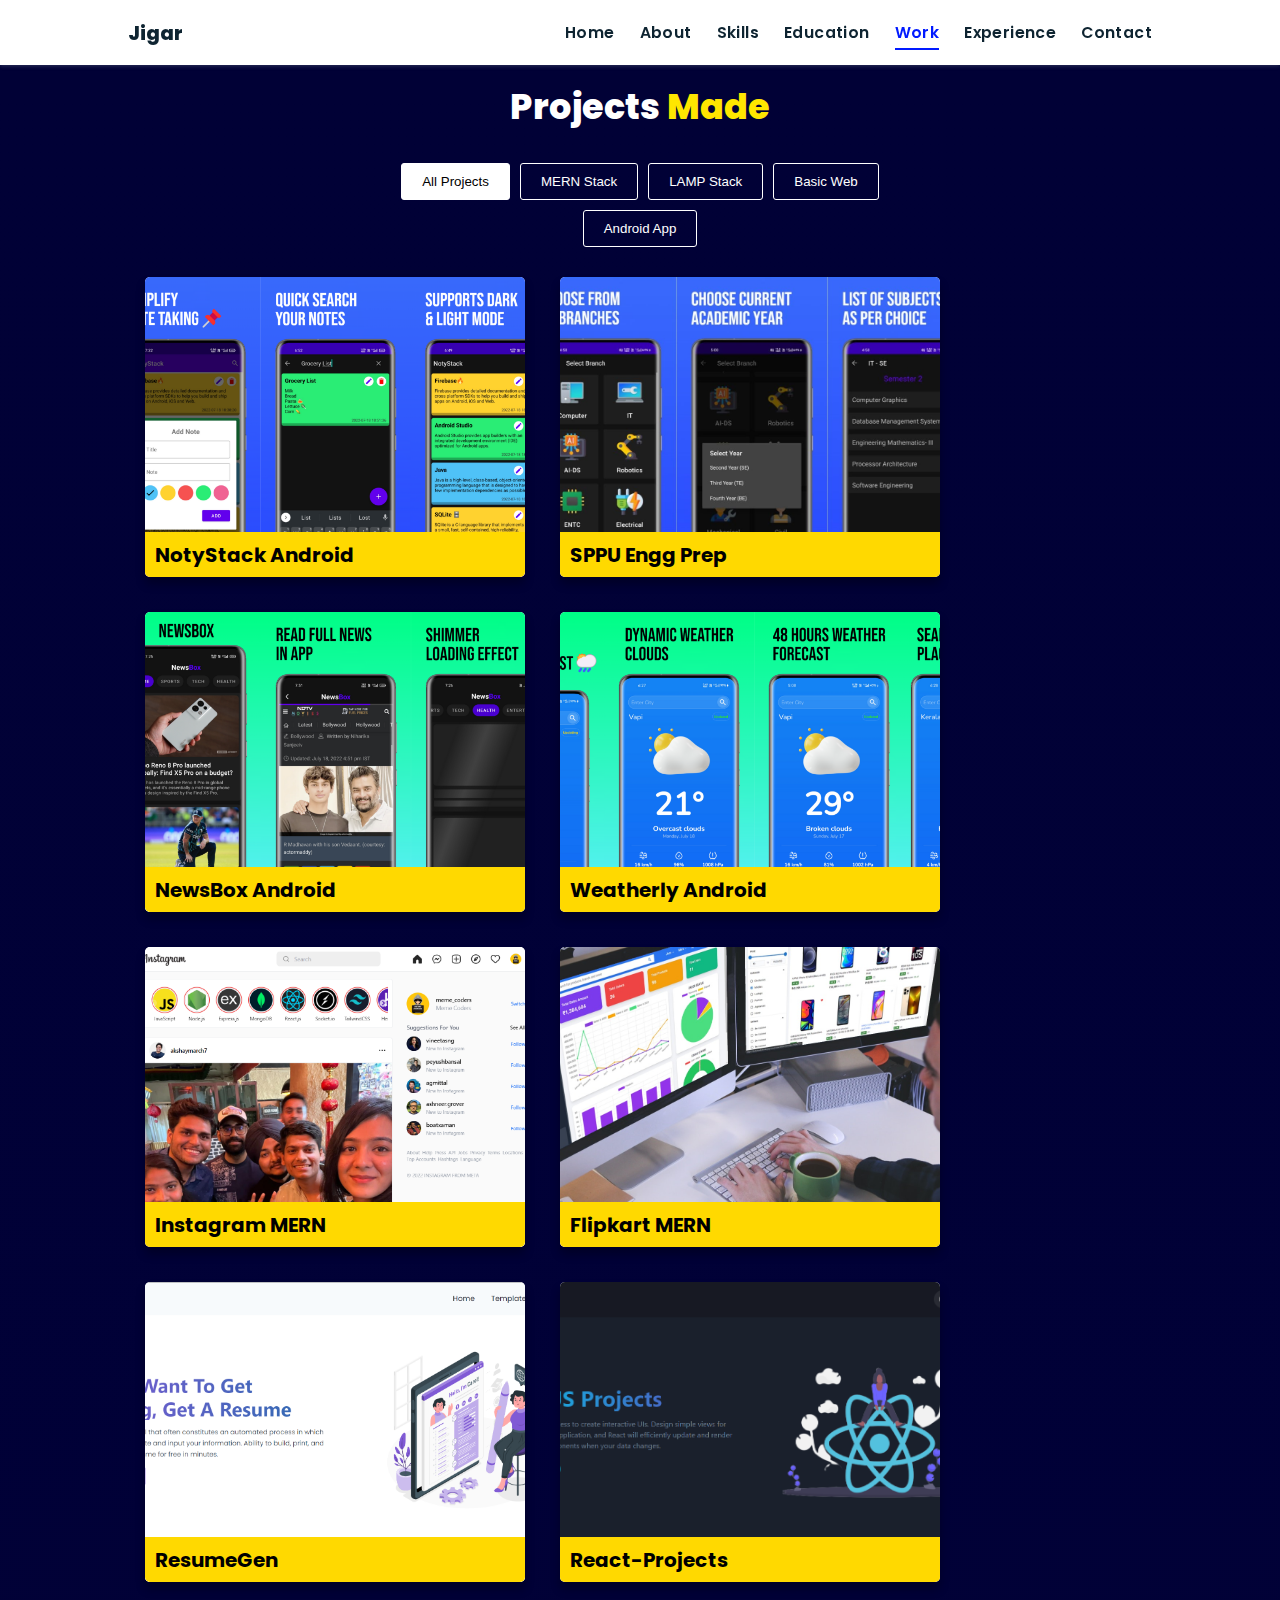
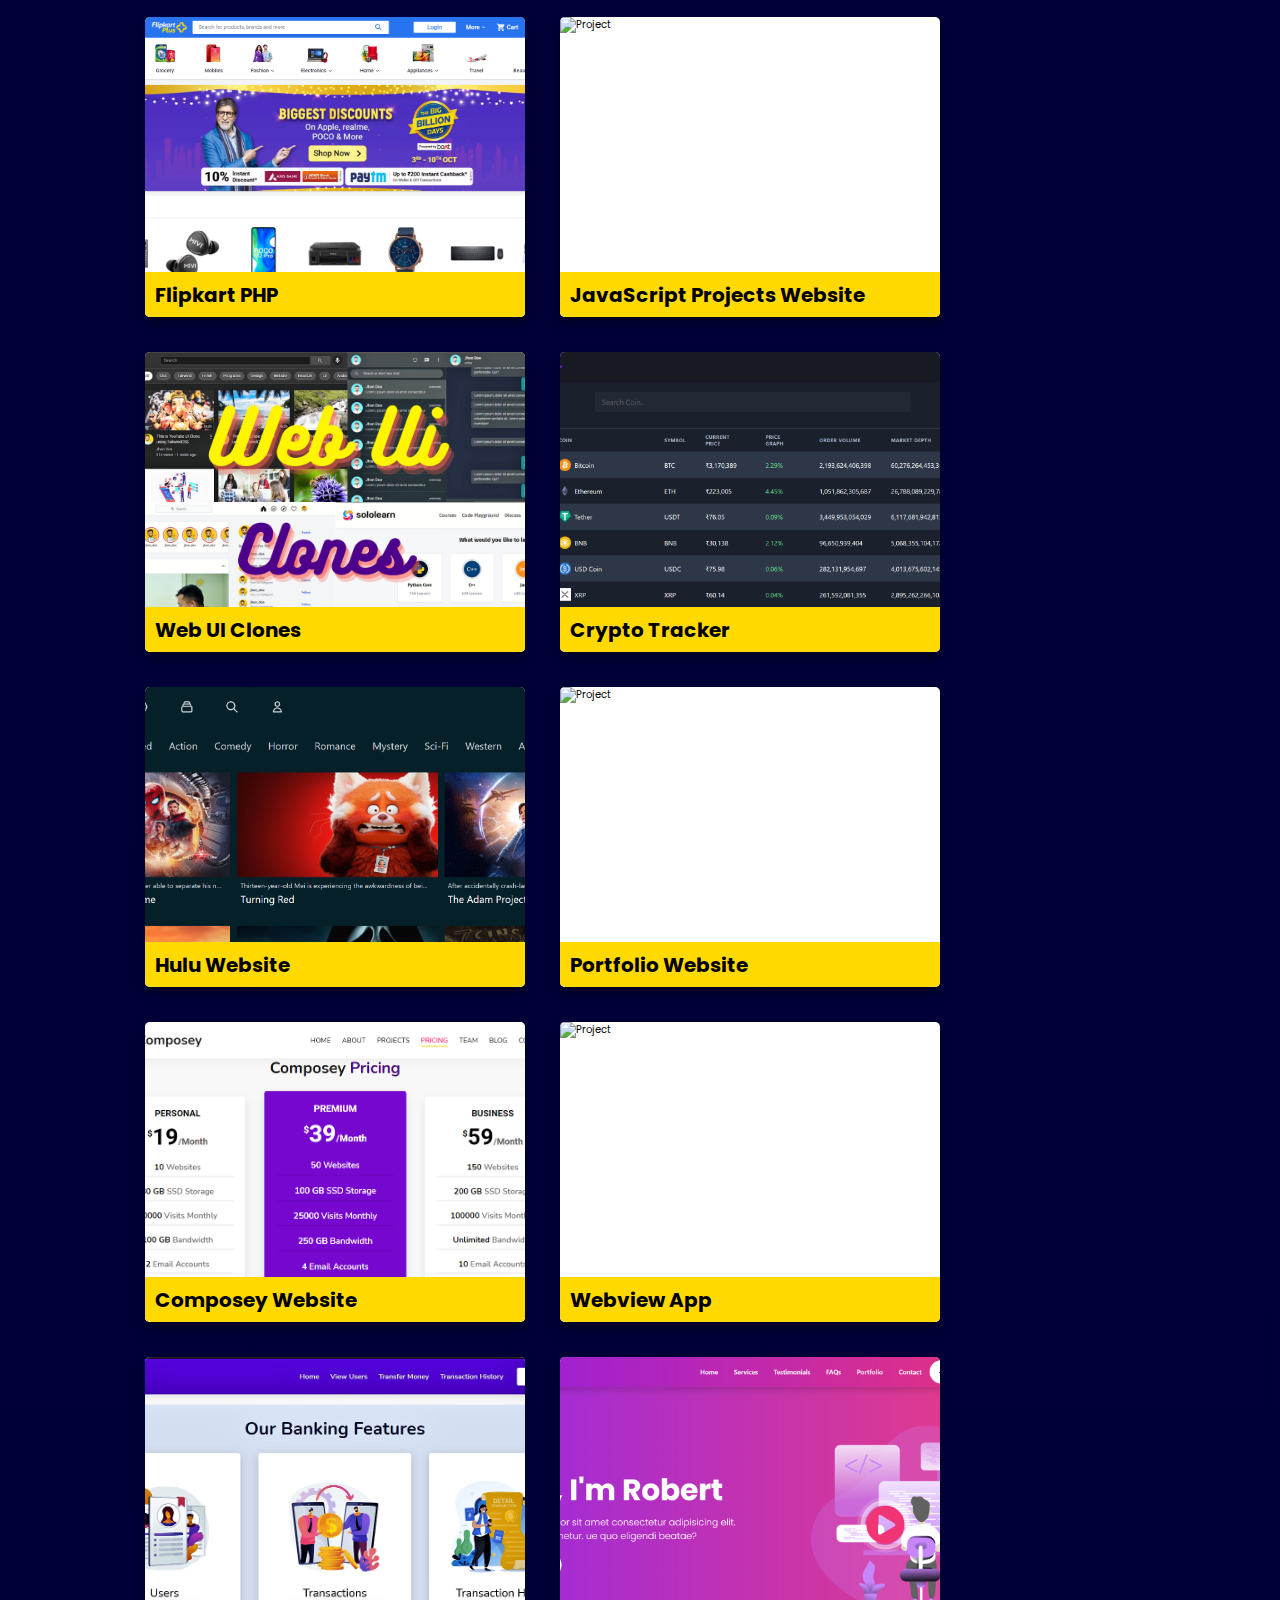
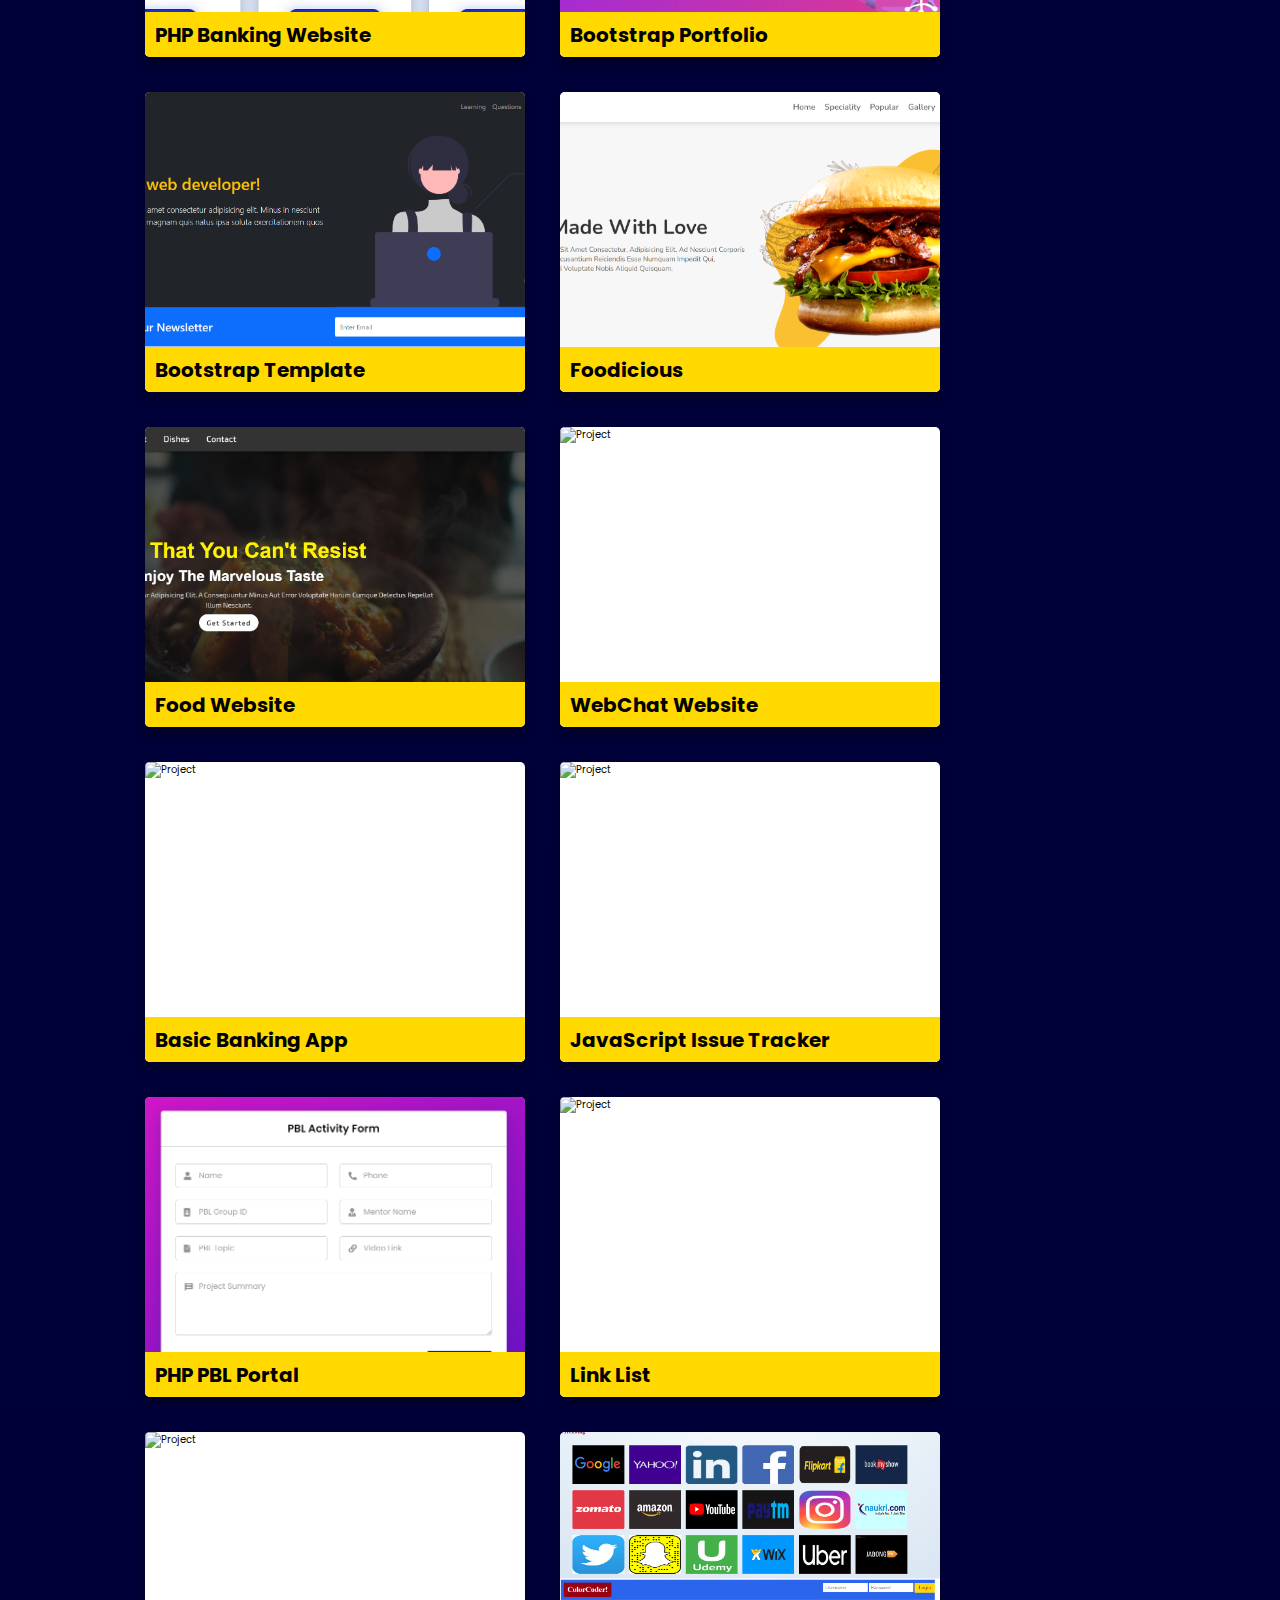
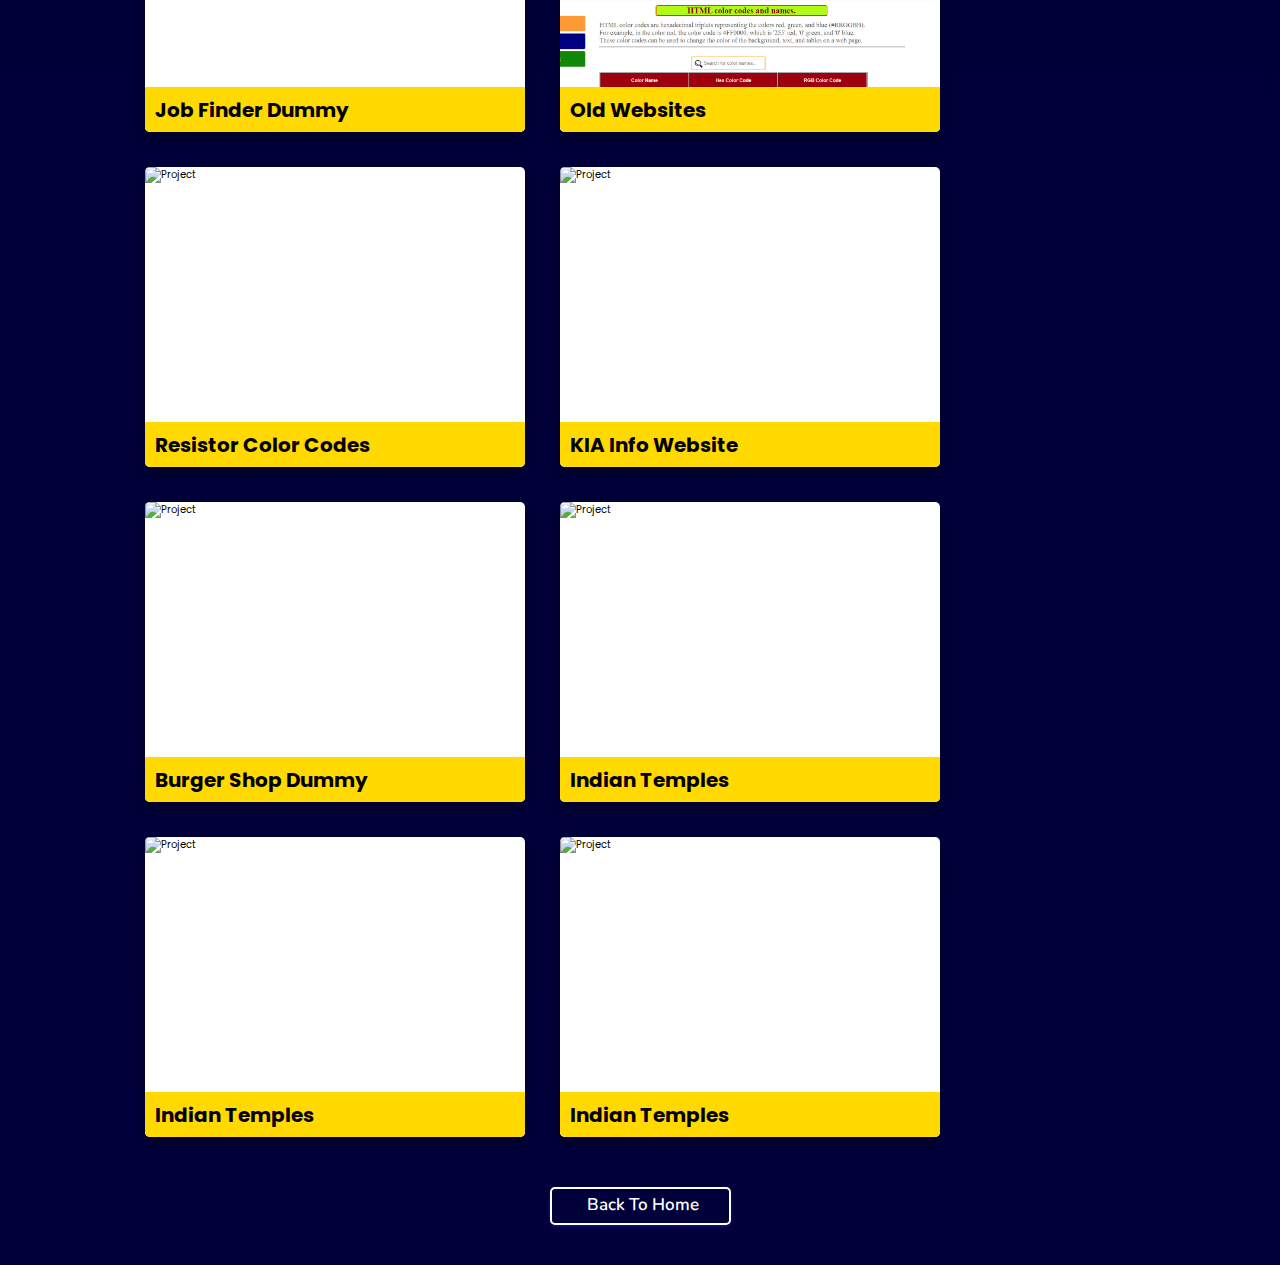
==== projects/index.html @ a0c82e0b "Some basic additions, working on basic template for portfolio" ====
<!DOCTYPE html>
<html lang="en">
<head>
    <meta charset="UTF-8">
    <meta http-equiv="X-UA-Compatible" content="IE=edge">
    <meta name="viewport" content="width=device-width, initial-scale=1.0">
    <link rel="stylesheet" href="./style.css">
    <!-- Font Awesome -->
    <link rel="stylesheet" href="https://cdnjs.cloudflare.com/ajax/libs/font-awesome/5.15.3/css/all.min.css" integrity="sha512-iBBXm8fW90+nuLcSKlbmrPcLa0OT92xO1BIsZ+ywDWZCvqsWgccV3gFoRBv0z+8dLJgyAHIhR35VZc2oM/gI1w==" crossorigin="anonymous" referrerpolicy="no-referrer" />
    <link id='favicon' rel="shortcut icon" href="/assets/images/favicon.png" type="image/x-png">
    <title>Projects | Portfolio Jigar Sable</title>
</head>
<body oncontextmenu="return false">

<!-- navbar starts -->
<header>
        <a href="/" class="logo"><i class="fab fa-node-js"></i> Jigar</a>

        <div id="menu" class="fas fa-bars"></div>
        <nav class="navbar">
            <ul>
            <li><a href="/#home">Home</a></li>
            <li><a href="/#about">About</a></li>
            <li><a href="/#skills">Skills</a></li>
            <li><a href="/#education">Education</a></li>
            <li><a class="active" href="/#work">Work</a></li>
            <li><a href="/#experience">Experience</a></li>
            <li><a href="/#contact">Contact</a></li>
            </ul>
        </nav>
</header>
<!-- navbar ends -->

<!-- work project section starts -->
<section class="work" id="work">

  <h2 class="heading"><i class="fas fa-laptop-code"></i> Projects <span>Made</span></h2>
  
  <div id="filters" class="button-group">
    <button class="btn is-checked" data-filter="*">All Projects</button>
    <button class="btn" data-filter=".mern">MERN Stack</button>
    <button class="btn" data-filter=".lamp">LAMP Stack</button>
    <button class="btn" data-filter=".basicweb">Basic Web</button>
    <button class="btn" data-filter=".android">Android App</button>
  </div>

  <div class="box-container">

    <!-- <div class="box tilt">
      <img src="/assets/images/projects/agecalc.PNG" alt="" />
      <div class="content">
        <div class="tag">
        <h3>Portfolio Website</h3>
        </div>
        <div class="desc">
          <p>Personal portfolio website. Don't need much info about it, just scroll down. You're here only!</p>
          <div class="btns">
            <a href="#" class="btn" target="_blank"><i class="fas fa-eye"></i> View</a>
            <a href="#" class="btn" target="_blank">Code <i class="fas fa-code"></i></a>
          </div>
        </div>
      </div>
    </div> -->   

  </div>

  <div class="backbtn">
    <a href="/#work" class="btn">
        <i class="fas fa-arrow-left"></i>
        <span>Back to Home</span>
  </a>
  </div>

</section>
<!-- work project section ends -->

<!-- scroll top btn -->
<a href="#work" class="fas fa-angle-up" id="scroll-top"></a>
<!-- scroll back to top -->


<!-- ==== ALL MAJOR JAVASCRIPT CDNS STARTS ==== -->
<!-- jquery cdn -->
<script src="https://cdnjs.cloudflare.com/ajax/libs/jquery/3.6.0/jquery.min.js" integrity="sha512-894YE6QWD5I59HgZOGReFYm4dnWc1Qt5NtvYSaNcOP+u1T9qYdvdihz0PPSiiqn/+/3e7Jo4EaG7TubfWGUrMQ==" crossorigin="anonymous" referrerpolicy="no-referrer"></script>

<!-- vanilla tilt.js links -->
<script src="https://cdnjs.cloudflare.com/ajax/libs/vanilla-tilt/1.7.0/vanilla-tilt.min.js" integrity="sha512-SttpKhJqONuBVxbRcuH0wezjuX+BoFoli0yPsnrAADcHsQMW8rkR84ItFHGIkPvhnlRnE2FaifDOUw+EltbuHg==" crossorigin="anonymous" referrerpolicy="no-referrer"></script>

<!-- scroll reveal anim -->
<script src="https://unpkg.com/scrollreveal"></script>

<!-- isotope filter plugin cdn -->
<script src="https://cdnjs.cloudflare.com/ajax/libs/jquery.isotope/3.0.6/isotope.pkgd.min.js" integrity="sha512-Zq2BOxyhvnRFXu0+WE6ojpZLOU2jdnqbrM1hmVdGzyeCa1DgM3X5Q4A/Is9xA1IkbUeDd7755dNNI/PzSf2Pew==" crossorigin="anonymous" referrerpolicy="no-referrer"></script>

<!-- ==== ALL MAJOR JAVASCRIPT CDNS ENDS ==== -->

<script src="./script.js"></script>

</body>
</html>
---- projects/style.css ----
@import url("https://fonts.googleapis.com/css2?family=Poppins:wght@400;600;700&display=swap");
@import url('https://fonts.googleapis.com/css2?family=Nunito:ital,wght@0,300;0,400;0,600;0,700;1,300;1,400&display=swap');

*{
  margin: 0;
  padding: 0;
  box-sizing: border-box;
  text-decoration: none;
  outline: none; border: none;
  text-transform:capitalize;
  transition: all .2s linear;
}
html{
  font-size: 62.5%;
  overflow-x: hidden;
  scroll-behavior: smooth;
}
body{
  background: #f7f7f7;
  font-family: 'Poppins', sans-serif;
}

*::selection{
  background: #2b3dda;
  color: #fff;
}

html{
  font-size: 62.5%;
  overflow-x: hidden;
}
html::-webkit-scrollbar{
  width: .8rem;
}
html::-webkit-scrollbar-track{
  background: rgb(235, 202, 245);
}
html::-webkit-scrollbar-thumb{
  background: #420177;
}

/* navbar starts */
header{
  position: fixed;
  top: 0; left: 0; right: 0;
  z-index: 1000;
  display: flex;
  align-items: center;
  justify-content: space-between;
  padding: 1.7rem 10%;
  height: 6.5rem;
  background-color: #fff;
  box-shadow: 0 1px 4px rgba(146,161,176,.3);
}
section{
  min-height: 100vh;
  padding: 2rem 9%;
}
.heading{
  font-size: 3.5rem;
  color: rgb(32, 32, 32);
  font-weight: 800;
  text-align: center;
}
.heading span{
  color: rgb(115, 3, 167);
}
header .logo{
  font-size: 1.9rem;
  font-weight: 800;
  text-decoration: none;
  color: #0E2431;
}
header .logo i {
  font-size: 2.2rem;
}
header .logo:hover {
  color: #fc8c05;
}
header .navbar ul{
  list-style: none;
  display: flex;
  justify-content: center;
  align-items: center;
}
header .navbar li{
  margin-left: 2.5rem;
}
header .navbar ul li a{
  font-size: 1.57rem;
  color: #0E2431;
  font-weight: 600;
  text-decoration: none;
  letter-spacing: 0.04rem;
}
header .navbar ul li a.active,
header .navbar ul li a:hover{
  color: #011aff;
  border-bottom: .2rem solid #011aff;
  padding: .5rem 0;
}
/* navbar ends */

/* hamburger icon starts*/
#menu{
  font-size: 3rem;
  cursor: pointer;
  color: rgb(24, 2, 63);
  display: none;
}
@media(max-width:768px){
  #menu{
      display: block;
  }
  header .navbar{
    position: fixed;
    top: 6.5rem; right: -120%;
    width: 75%;
    height: 100%;
    text-align: left;
    align-items: flex-start;
    background-color: #0e0f31;
  }
  header .navbar ul{
    flex-flow: column;
    padding: 1rem;
  }
  header .navbar ul li{
    text-align: center;
    width: 100%;
    margin: 1rem 0;
    border-radius: .5rem;
    width: 26rem;
  }
  header .navbar ul li a{
    display: block;
    padding: 1rem;
    text-align: left;
    color: #fff;
    font-size: 2rem;
  }
  header .navbar ul li a.active,
  header .navbar ul li a:hover{
    padding: 1rem;
    color: #fff;
    border-radius: .5rem;
    border-bottom: .5rem solid #011aff;
  }
  .fa-times{
    transform: rotate(180deg);
  }
  header .navbar.nav-toggle{
    right: 0;
  }
}
/* hamburger icon ends */

/* work section starts */
.work{
  /* background: #010124; */
  background: linear-gradient(to bottom, #010136, #00003a);
  margin-top: 5rem;
}
.work h2{
  color: #fff;
  padding: 1rem;
}
.work .heading span{
  color: rgb(255, 230, 0);
}
.work .button-group{
  display: flex;
  flex-wrap: wrap;
  gap:1rem;
  margin: 2rem auto;
  width: 50%;
  justify-content: center;
  align-items: center;
}
.work .button-group .btn{
  outline: none;
  padding: 1rem 2rem;
  background: transparent;
  color: #fff;
  border: 1px solid #fff;
  border-radius: 3px;
  cursor: pointer;
  font-weight: 500;
}
.work .button-group .btn:hover{
  background-color: #fff;
  color: #000;
}
.work .button-group .btn.is-checked{
  background-color: #fff;
  color: #000;
}
.work .box-container{
  display: flex;
  flex-wrap: wrap;
  gap:1.5rem;
  margin: 2rem;
}
.work .box-container .box{
  flex:1 1 30rem;
  border-radius: .5rem;
  box-shadow: 0 .7rem 1rem rgba(0,0,0,.3);
  position: relative;
  overflow:hidden;
  height:30rem;
  background: #fff;
  border: none;
}
.work .box-container .box img{
  height: 100%;
  width:100%;
  object-fit: cover;
}
.work .box-container .box .content{
  height: 100%;
  width:100%;
  position: absolute;
  top:85%; left:0;
  background:rgba(255, 255, 255, 0.9);
  display: flex;
  flex-direction: column;
}
.work .box-container .box .content .tag{
  display: flex;
  flex-direction: row;
  justify-content: space-between;
  align-items: center;
  height: 4.5rem;
  width: 100%;
  padding-left: 1rem;
  background: #ffd900;
}
.work .box-container .box .content .tag h3{
  font-size: 2rem;
}
.work .box-container .box:hover .content{
  top: 25%;
}
.work .desc {
  margin: 2rem;
  display: flex;
  flex-direction: column;
  justify-content: center;
}
.work .desc p{
  font-size: 1.5rem;
}
.work .desc .btns{
  display: flex;
  justify-content: space-between;
  width: 100%;
  margin-top: 2rem;
}
.work .desc .btns .btn{
  line-height: 0;
  display: inline;
  padding: 1.5rem 2.5rem;
  border-radius: .5rem;
  font-size: 1.5rem;
  color: #fff;
  background: rgb(12, 12, 12);
  margin-right: 2rem;
}
.work .desc .btns .btn:hover{
  background: #310ae0f5;
}

@media screen and (max-width: 450px) {
  .work .button-group{
    width: 100%;
  }
  .work .box-container{
    margin: 0rem;
  }
  .work .box-container .grid-item .box{
    width: 95% !important;
  }
}

/* back to home button */
.backbtn{
  display: flex;
  justify-content: center;
  margin-bottom: 2rem;
  margin-top: 4rem;
}
.backbtn .btn {
  position: relative;
  line-height: 0;
  padding: 1.6rem 3rem;
  border-radius: .5em;
  transition: 0.3s;
  color: #fff;
  border: 2px solid #fff;
  box-shadow: 0px 2px 4px rgba(48, 68, 247, .3);
  text-align: center;
}
.backbtn .btn span {
  font-weight: 600;
  font-size: 1.7rem;
  font-family: 'Nunito', sans-serif;
}
.backbtn .btn i {
  margin-right: 0.5rem;
  font-size: 1.5rem;
  transition: 0.3s;
}
.backbtn .btn:hover{
  background: #ffffff;
  color: #000;
}
.backbtn .btn:hover i {
  transform: translateX(-8px);
}
/* work section ends */

/* common media queries starts*/
@media(max-width:450px){
  html{
    font-size: 55%;
  }
  body{
    padding-right: 0;
  }
  section{
    padding: 2rem;
  }
}
/* common media queries ends*/


/* scroll top starts */
#scroll-top{
  position: fixed;
  top: -140%;
  right: 2rem;
  padding: 1rem 1.5rem;
  font-size: 2rem;
  background: #ffae00;
  color: rgb(13, 0, 44);
  border-radius: 5rem;
  transition: 1s linear;
  z-index: 1000;
}
#scroll-top.active{
  top: calc(100% - 12rem);
}
/* scroll top ends */
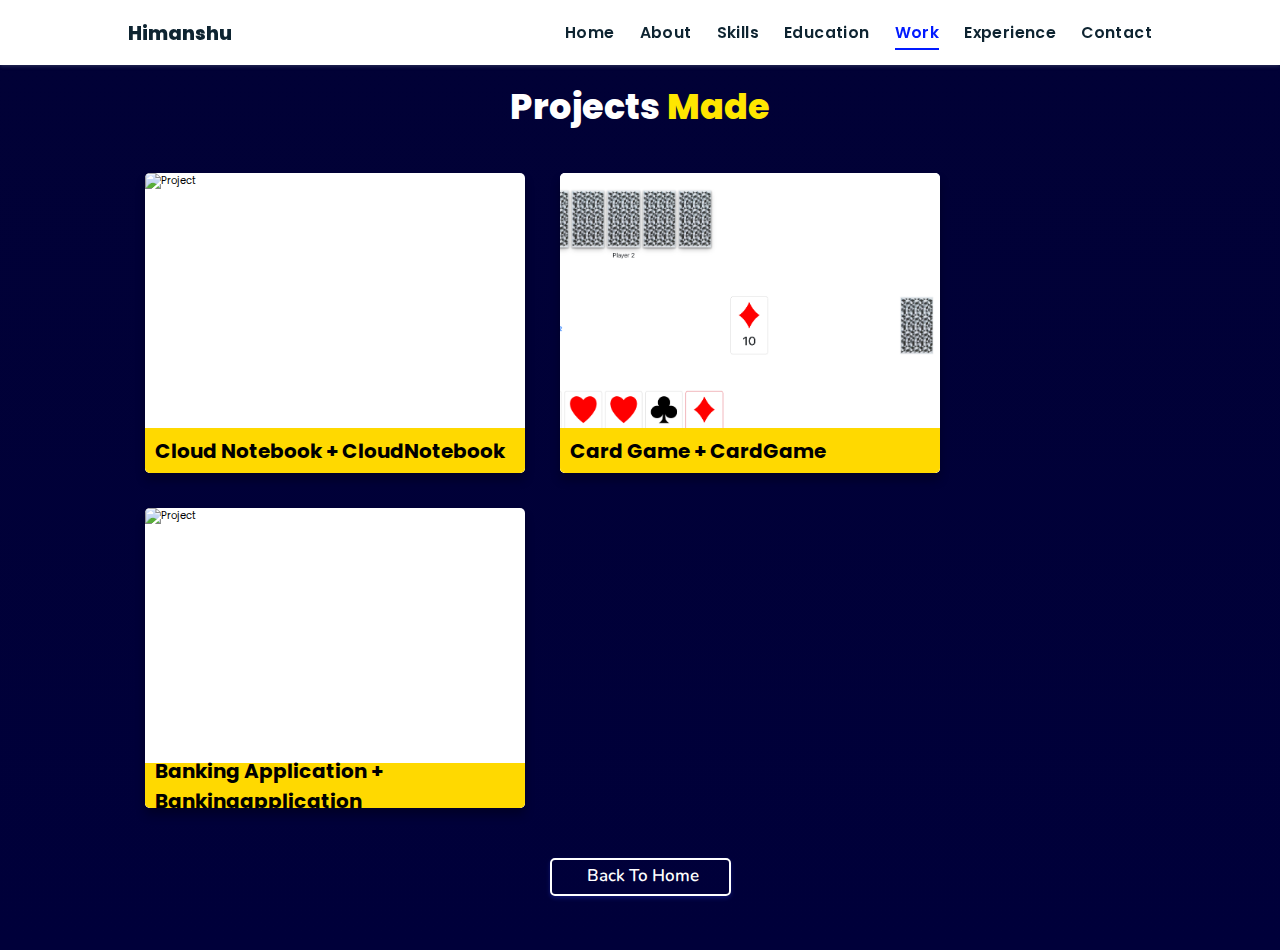
==== commit 902b6029: "Completed the final project" ====
--- a/projects/index.html
+++ b/projects/index.html
@@ -1,52 +1,56 @@
 <!DOCTYPE html>
 <html lang="en">
+
 <head>
-    <meta charset="UTF-8">
-    <meta http-equiv="X-UA-Compatible" content="IE=edge">
-    <meta name="viewport" content="width=device-width, initial-scale=1.0">
-    <link rel="stylesheet" href="./style.css">
-    <!-- Font Awesome -->
-    <link rel="stylesheet" href="https://cdnjs.cloudflare.com/ajax/libs/font-awesome/5.15.3/css/all.min.css" integrity="sha512-iBBXm8fW90+nuLcSKlbmrPcLa0OT92xO1BIsZ+ywDWZCvqsWgccV3gFoRBv0z+8dLJgyAHIhR35VZc2oM/gI1w==" crossorigin="anonymous" referrerpolicy="no-referrer" />
-    <link id='favicon' rel="shortcut icon" href="/assets/images/favicon.png" type="image/x-png">
-    <title>Projects | Portfolio Jigar Sable</title>
+  <meta charset="UTF-8">
+  <meta http-equiv="X-UA-Compatible" content="IE=edge">
+  <meta name="viewport" content="width=device-width, initial-scale=1.0">
+  <link rel="stylesheet" href="./style.css">
+  <!-- Font Awesome -->
+  <link rel="stylesheet" href="https://cdnjs.cloudflare.com/ajax/libs/font-awesome/5.15.3/css/all.min.css"
+    integrity="sha512-iBBXm8fW90+nuLcSKlbmrPcLa0OT92xO1BIsZ+ywDWZCvqsWgccV3gFoRBv0z+8dLJgyAHIhR35VZc2oM/gI1w=="
+    crossorigin="anonymous" referrerpolicy="no-referrer" />
+  <link id='favicon' rel="shortcut icon" href="/assets/images/favicon.png" type="image/x-png">
+  <title>Projects | Portfolio Himanshu Dangwal</title>
 </head>
+
 <body oncontextmenu="return false">
 
-<!-- navbar starts -->
-<header>
-        <a href="/" class="logo"><i class="fab fa-node-js"></i> Jigar</a>
+  <!-- navbar starts -->
+  <header>
+    <a href="/" class="logo"><i class="fab fa-node-js"></i> Himanshu</a>
 
-        <div id="menu" class="fas fa-bars"></div>
-        <nav class="navbar">
-            <ul>
-            <li><a href="/#home">Home</a></li>
-            <li><a href="/#about">About</a></li>
-            <li><a href="/#skills">Skills</a></li>
-            <li><a href="/#education">Education</a></li>
-            <li><a class="active" href="/#work">Work</a></li>
-            <li><a href="/#experience">Experience</a></li>
-            <li><a href="/#contact">Contact</a></li>
-            </ul>
-        </nav>
-</header>
-<!-- navbar ends -->
+    <div id="menu" class="fas fa-bars"></div>
+    <nav class="navbar">
+      <ul>
+        <li><a href="/#home">Home</a></li>
+        <li><a href="/#about">About</a></li>
+        <li><a href="/#skills">Skills</a></li>
+        <li><a href="/#education">Education</a></li>
+        <li><a class="active" href="/#work">Work</a></li>
+        <li><a href="/#experience">Experience</a></li>
+        <li><a href="/#contact">Contact</a></li>
+      </ul>
+    </nav>
+  </header>
+  <!-- navbar ends -->
 
-<!-- work project section starts -->
-<section class="work" id="work">
+  <!-- work project section starts -->
+  <section class="work" id="work">
 
-  <h2 class="heading"><i class="fas fa-laptop-code"></i> Projects <span>Made</span></h2>
-  
-  <div id="filters" class="button-group">
-    <button class="btn is-checked" data-filter="*">All Projects</button>
-    <button class="btn" data-filter=".mern">MERN Stack</button>
-    <button class="btn" data-filter=".lamp">LAMP Stack</button>
-    <button class="btn" data-filter=".basicweb">Basic Web</button>
-    <button class="btn" data-filter=".android">Android App</button>
-  </div>
+    <h2 class="heading"><i class="fas fa-laptop-code"></i> Projects <span>Made</span></h2>
 
-  <div class="box-container">
+    <!-- <div id="filters" class="button-group">
+      <button class="btn is-checked" data-filter="*">All Projects</button>
+      <button class="btn" data-filter=".mern">MERN Stack</button>
+      <button class="btn" data-filter=".lamp">LAMP Stack</button>
+      <button class="btn" data-filter=".basicweb">Basic Web</button>
+      <button class="btn" data-filter=".android">Android App</button>
+    </div> -->
 
-    <!-- <div class="box tilt">
+    <div class="box-container">
+
+      <!-- <div class="box tilt">
       <img src="/assets/images/projects/agecalc.PNG" alt="" />
       <div class="content">
         <div class="tag">
@@ -60,41 +64,48 @@
           </div>
         </div>
       </div>
-    </div> -->   
+    </div> -->
 
-  </div>
+    </div>
 
-  <div class="backbtn">
-    <a href="/#work" class="btn">
+    <div class="backbtn">
+      <a href="/#work" class="btn">
         <i class="fas fa-arrow-left"></i>
         <span>Back to Home</span>
-  </a>
-  </div>
+      </a>
+    </div>
 
-</section>
-<!-- work project section ends -->
+  </section>
+  <!-- work project section ends -->
 
-<!-- scroll top btn -->
-<a href="#work" class="fas fa-angle-up" id="scroll-top"></a>
-<!-- scroll back to top -->
+  <!-- scroll top btn -->
+  <a href="#work" class="fas fa-angle-up" id="scroll-top"></a>
+  <!-- scroll back to top -->
 
 
-<!-- ==== ALL MAJOR JAVASCRIPT CDNS STARTS ==== -->
-<!-- jquery cdn -->
-<script src="https://cdnjs.cloudflare.com/ajax/libs/jquery/3.6.0/jquery.min.js" integrity="sha512-894YE6QWD5I59HgZOGReFYm4dnWc1Qt5NtvYSaNcOP+u1T9qYdvdihz0PPSiiqn/+/3e7Jo4EaG7TubfWGUrMQ==" crossorigin="anonymous" referrerpolicy="no-referrer"></script>
+  <!-- ==== ALL MAJOR JAVASCRIPT CDNS STARTS ==== -->
+  <!-- jquery cdn -->
+  <script src="https://cdnjs.cloudflare.com/ajax/libs/jquery/3.6.0/jquery.min.js"
+    integrity="sha512-894YE6QWD5I59HgZOGReFYm4dnWc1Qt5NtvYSaNcOP+u1T9qYdvdihz0PPSiiqn/+/3e7Jo4EaG7TubfWGUrMQ=="
+    crossorigin="anonymous" referrerpolicy="no-referrer"></script>
 
-<!-- vanilla tilt.js links -->
-<script src="https://cdnjs.cloudflare.com/ajax/libs/vanilla-tilt/1.7.0/vanilla-tilt.min.js" integrity="sha512-SttpKhJqONuBVxbRcuH0wezjuX+BoFoli0yPsnrAADcHsQMW8rkR84ItFHGIkPvhnlRnE2FaifDOUw+EltbuHg==" crossorigin="anonymous" referrerpolicy="no-referrer"></script>
+  <!-- vanilla tilt.js links -->
+  <script src="https://cdnjs.cloudflare.com/ajax/libs/vanilla-tilt/1.7.0/vanilla-tilt.min.js"
+    integrity="sha512-SttpKhJqONuBVxbRcuH0wezjuX+BoFoli0yPsnrAADcHsQMW8rkR84ItFHGIkPvhnlRnE2FaifDOUw+EltbuHg=="
+    crossorigin="anonymous" referrerpolicy="no-referrer"></script>
 
-<!-- scroll reveal anim -->
-<script src="https://unpkg.com/scrollreveal"></script>
+  <!-- scroll reveal anim -->
+  <script src="https://unpkg.com/scrollreveal"></script>
 
-<!-- isotope filter plugin cdn -->
-<script src="https://cdnjs.cloudflare.com/ajax/libs/jquery.isotope/3.0.6/isotope.pkgd.min.js" integrity="sha512-Zq2BOxyhvnRFXu0+WE6ojpZLOU2jdnqbrM1hmVdGzyeCa1DgM3X5Q4A/Is9xA1IkbUeDd7755dNNI/PzSf2Pew==" crossorigin="anonymous" referrerpolicy="no-referrer"></script>
+  <!-- isotope filter plugin cdn -->
+  <script src="https://cdnjs.cloudflare.com/ajax/libs/jquery.isotope/3.0.6/isotope.pkgd.min.js"
+    integrity="sha512-Zq2BOxyhvnRFXu0+WE6ojpZLOU2jdnqbrM1hmVdGzyeCa1DgM3X5Q4A/Is9xA1IkbUeDd7755dNNI/PzSf2Pew=="
+    crossorigin="anonymous" referrerpolicy="no-referrer"></script>
 
-<!-- ==== ALL MAJOR JAVASCRIPT CDNS ENDS ==== -->
+  <!-- ==== ALL MAJOR JAVASCRIPT CDNS ENDS ==== -->
 
-<script src="./script.js"></script>
+  <script src="./script.js"></script>
 
 </body>
+
 </html>